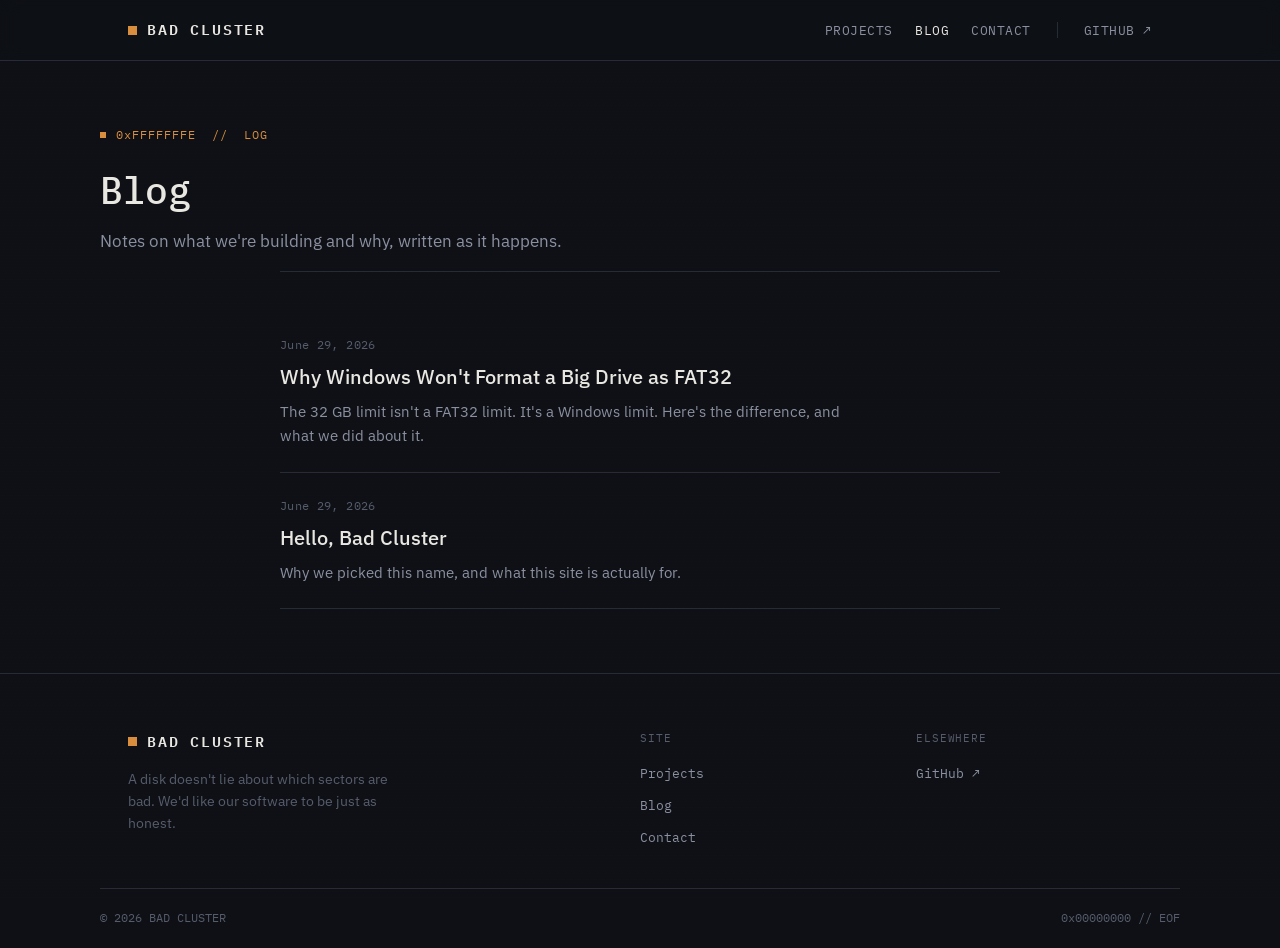
==== blog/index.html @ 5f4e708f "Initial commit" ====
<!DOCTYPE html>
<html lang="en">
<head>
<meta charset="UTF-8">
<meta name="viewport" content="width=device-width, initial-scale=1.0">
<title>Blog - Bad Cluster</title>
<meta name="description" content="Notes on what Bad Cluster is building and why.">
<link rel="canonical" href="https://badcluster.dev/blog/">
<link rel="icon" href="/assets/phat32-icon.png">
<link rel="stylesheet" href="/styles.css">
<link rel="preconnect" href="https://fonts.googleapis.com">
<link rel="preconnect" href="https://fonts.gstatic.com" crossorigin>
<link href="https://fonts.googleapis.com/css2?family=IBM+Plex+Mono:wght@400;500;600&family=IBM+Plex+Sans:wght@400;500;600&display=swap" rel="stylesheet">
</head>
<body>
<header>
  <div class="header-inner">
    <a class="wordmark" href="/"><span class="dot" aria-hidden="true"></span>BAD CLUSTER</a>
    <button class="nav-toggle" id="navToggle" aria-expanded="false" aria-controls="primaryNav">MENU</button>
    <nav class="nav" id="primaryNav">
      <div class="nav-links">
        <a class="nav-link" href="/#projects">PROJECTS</a>
        <a class="nav-link is-active" href="/blog/">BLOG</a>
        <a class="nav-link" href="/contact/">CONTACT</a>
      </div>
      <div class="nav-divider" aria-hidden="true"></div>
      <a class="nav-link" href="https://github.com/arelas" target="_blank" rel="noopener">GITHUB &#8599;</a>
    </nav>
  </div>
</header>
<script>
  document.getElementById('navToggle').addEventListener('click', function () {
    var nav = document.getElementById('primaryNav');
    var open = nav.classList.toggle('is-open');
    this.setAttribute('aria-expanded', open ? 'true' : 'false');
  });
</script>
<main>

<section class="page-hero wrap">
  <p class="eyebrow">0xFFFFFFFE &nbsp;//&nbsp; LOG</p>
  <h1>Blog</h1>
  <p class="hero-sub">Notes on what we're building and why, written as it happens.</p>
</section>
<section class="block wrap-narrow">
  <div class="post-list">
      <a class="post-item" href="/blog/fat32-32gb-limit/">
        <span class="post-meta">June 29, 2026</span>
        <span class="post-item-title">Why Windows Won't Format a Big Drive as FAT32</span>
        <span class="post-item-summary">The 32 GB limit isn't a FAT32 limit. It's a Windows limit. Here's the difference, and what we did about it.</span>
      </a>

      <a class="post-item" href="/blog/hello-bad-cluster/">
        <span class="post-meta">June 29, 2026</span>
        <span class="post-item-title">Hello, Bad Cluster</span>
        <span class="post-item-summary">Why we picked this name, and what this site is actually for.</span>
      </a>
    </div>
</section>

</main>
<footer>
  <div class="wrap footer-grid">
    <div class="footer-brand">
      <a class="wordmark" href="/"><span class="dot" aria-hidden="true"></span>BAD CLUSTER</a>
      <p class="footer-tagline">A disk doesn't lie about which sectors are bad. We'd like our software to be just as honest.</p>
    </div>
    <div class="footer-col">
      <p class="footer-col-head">SITE</p>
      <a href="/#projects">Projects</a>
      <a href="/blog/">Blog</a>
      <a href="/contact/">Contact</a>
    </div>
    <div class="footer-col">
      <p class="footer-col-head">ELSEWHERE</p>
      <a href="https://github.com/arelas" target="_blank" rel="noopener">GitHub &#8599;</a>
    </div>
  </div>
  <div class="wrap footer-bottom">
    <span>&copy; 2026 BAD CLUSTER</span>
    <span class="footer-marker">0x00000000 // EOF</span>
  </div>
</footer>
</body>
</html>
---- styles.css ----
:root {
  --bg-void: #0E1015;
  --bg-panel: #161922;
  --bg-panel-2: #1C2029;
  --ink: #E9E7E2;
  --ink-dim: #8B90A0;
  --ink-faint: #565C6B;
  --accent-copper: #D98E3E;
  --accent-copper-dim: #6B4F2A;
  --accent-teal: #46B3A6;
  --accent-teal-dim: #2A4D49;
  --line: #262B36;
  --mono: 'IBM Plex Mono', ui-monospace, monospace;
  --sans: 'IBM Plex Sans', system-ui, sans-serif;
}

* { box-sizing: border-box; }
html { scroll-behavior: smooth; }

body {
  margin: 0;
  background: var(--bg-void);
  color: var(--ink);
  font-family: var(--sans);
  line-height: 1.6;
  -webkit-font-smoothing: antialiased;
  position: relative;
}

body::before {
  content: '';
  position: fixed;
  inset: 0;
  pointer-events: none;
  z-index: 1;
  background-image: repeating-linear-gradient(
    to bottom,
    rgba(255, 255, 255, 0.015) 0px,
    rgba(255, 255, 255, 0.015) 1px,
    transparent 1px,
    transparent 3px
  );
  opacity: 0.4;
}

a { color: inherit; text-decoration: none; }

a:focus-visible,
button:focus-visible,
input:focus-visible,
textarea:focus-visible,
.card:focus-visible {
  outline: 2px solid var(--accent-teal);
  outline-offset: 3px;
  border-radius: 2px;
}

.wrap {
  max-width: 1080px;
  margin: 0 auto;
  padding: 0 28px;
}

.wrap-narrow {
  max-width: 720px;
  margin: 0 auto;
  padding: 0 28px;
}

/* ---- Header --------------------------------------------------------- */

header {
  position: sticky;
  top: 0;
  z-index: 10;
  background: rgba(14, 16, 21, 0.88);
  backdrop-filter: blur(8px);
  border-bottom: 1px solid var(--line);
}

.header-inner {
  display: flex;
  align-items: center;
  justify-content: space-between;
  padding: 18px 28px;
  max-width: 1080px;
  margin: 0 auto;
}

.wordmark {
  font-family: var(--mono);
  font-weight: 600;
  font-size: 0.95rem;
  letter-spacing: 0.12em;
  display: flex;
  align-items: center;
  gap: 10px;
}

.wordmark .dot {
  width: 9px;
  height: 9px;
  background: var(--accent-copper);
  display: inline-block;
  flex-shrink: 0;
}

.nav {
  display: flex;
  align-items: center;
  gap: 26px;
}

.nav-links {
  display: flex;
  align-items: center;
  gap: 22px;
}

.nav-link {
  font-family: var(--mono);
  font-size: 0.82rem;
  color: var(--ink-dim);
  letter-spacing: 0.04em;
  transition: color 0.15s ease;
}
.nav-link:hover { color: var(--accent-teal); }
.nav-link.is-active { color: var(--ink); }

.nav-divider {
  width: 1px;
  height: 16px;
  background: var(--line);
}

/* ---- Mobile nav toggle ------------------------------------------------ */

.nav-toggle {
  display: none;
  background: none;
  border: none;
  color: var(--ink);
  font-family: var(--mono);
  font-size: 0.78rem;
  letter-spacing: 0.06em;
  cursor: pointer;
  padding: 6px 0;
}

/* ---- Hero (home) ------------------------------------------------------ */

.hero {
  padding: 96px 0 64px;
}

.eyebrow {
  font-family: var(--mono);
  font-size: 0.78rem;
  letter-spacing: 0.08em;
  color: var(--accent-copper);
  margin: 0 0 22px;
  display: flex;
  align-items: center;
  gap: 10px;
}
.eyebrow::before {
  content: '';
  width: 6px;
  height: 6px;
  background: var(--accent-copper);
  display: inline-block;
}

h1 {
  font-family: var(--mono);
  font-weight: 500;
  font-size: clamp(1.9rem, 4.4vw, 3.1rem);
  line-height: 1.22;
  letter-spacing: -0.01em;
  margin: 0 0 28px;
  max-width: 14ch;
}

h1 .dim { color: var(--ink-dim); }

.hero-cursor {
  display: inline-block;
  width: 0.5em;
  height: 0.9em;
  background: var(--accent-copper);
  margin-left: 6px;
  vertical-align: -0.12em;
  animation: blink 1.1s steps(1) infinite;
}

@keyframes blink {
  0%, 49% { opacity: 1; }
  50%, 100% { opacity: 0; }
}

.hero-sub {
  font-size: 1.05rem;
  color: var(--ink-dim);
  max-width: 46ch;
  margin: 0 0 56px;
}

/* ---- Page hero (blog / contact - smaller, no sector grid) ------------- */

.page-hero {
  padding: 64px 0 16px;
}

.page-hero h1 {
  font-size: clamp(1.7rem, 3.6vw, 2.4rem);
  max-width: 22ch;
  margin-bottom: 14px;
}

.page-hero .hero-sub {
  margin-bottom: 0;
  max-width: 56ch;
}

/* ---- Sector grid (signature element) ---------------------------------- */

.sector-grid {
  display: grid;
  grid-template-columns: repeat(24, 1fr);
  gap: 4px;
  max-width: 640px;
}

.cell {
  aspect-ratio: 1;
  background: var(--accent-teal-dim);
  border-radius: 1px;
  position: relative;
  transition: background 0.2s ease;
}

.cell.bad {
  background: var(--accent-copper);
}

.cell.bad::after {
  content: attr(data-tip);
  position: absolute;
  bottom: calc(100% + 8px);
  left: 50%;
  transform: translateX(-50%);
  background: var(--bg-panel-2);
  border: 1px solid var(--line);
  color: var(--accent-copper);
  font-family: var(--mono);
  font-size: 0.68rem;
  letter-spacing: 0.03em;
  padding: 5px 9px;
  white-space: nowrap;
  border-radius: 3px;
  opacity: 0;
  pointer-events: none;
  transition: opacity 0.15s ease;
  z-index: 5;
}

.cell.bad:hover::after,
.cell.bad:focus-visible::after {
  opacity: 1;
}

.sector-caption {
  font-family: var(--mono);
  font-size: 0.74rem;
  color: var(--ink-faint);
  margin-top: 14px;
  letter-spacing: 0.02em;
}

/* ---- Section shared ---------------------------------------------------- */

section.block {
  padding: 64px 0;
  border-top: 1px solid var(--line);
}

.section-head {
  display: flex;
  align-items: baseline;
  justify-content: space-between;
  margin-bottom: 40px;
  flex-wrap: wrap;
  gap: 12px;
}

.section-eyebrow {
  font-family: var(--mono);
  font-size: 0.78rem;
  color: var(--ink-faint);
  letter-spacing: 0.08em;
}

.section-head h2 {
  font-family: var(--sans);
  font-weight: 500;
  font-size: 1.6rem;
  margin: 6px 0 0;
  color: var(--ink);
}

.section-link {
  font-family: var(--mono);
  font-size: 0.82rem;
  color: var(--accent-teal);
  border-bottom: 1px solid transparent;
  transition: border-color 0.15s ease;
  white-space: nowrap;
}
.section-link:hover { border-color: var(--accent-teal); }

/* ---- Project cards ------------------------------------------------------ */

.project-grid {
  display: grid;
  grid-template-columns: repeat(auto-fit, minmax(260px, 1fr));
  gap: 18px;
}

.card {
  background: var(--bg-panel);
  border: 1px solid var(--line);
  border-radius: 8px;
  padding: 26px;
  display: flex;
  flex-direction: column;
  transition: border-color 0.18s ease, transform 0.18s ease;
}

.card.shipped:hover,
.card.shipped:focus-visible {
  border-color: var(--accent-teal-dim);
  transform: translateY(-2px);
}

.card-top {
  display: flex;
  align-items: center;
  gap: 12px;
  margin-bottom: 16px;
}

.card-icon {
  width: 36px;
  height: 36px;
  border-radius: 6px;
  object-fit: cover;
  flex-shrink: 0;
}

.card-title {
  font-family: var(--mono);
  font-weight: 600;
  font-size: 1.05rem;
  letter-spacing: 0.02em;
}

.tags {
  display: flex;
  flex-wrap: wrap;
  gap: 6px;
  margin-bottom: 14px;
}

.tag {
  font-family: var(--mono);
  font-size: 0.68rem;
  color: var(--ink-dim);
  border: 1px solid var(--line);
  border-radius: 3px;
  padding: 3px 7px;
  letter-spacing: 0.02em;
}

.card-desc {
  color: var(--ink-dim);
  font-size: 0.92rem;
  flex-grow: 1;
  margin: 0 0 18px;
}

.card-link {
  font-family: var(--mono);
  font-size: 0.82rem;
  color: var(--accent-teal);
  align-self: flex-start;
  border-bottom: 1px solid transparent;
  transition: border-color 0.15s ease;
}
.card-link:hover { border-color: var(--accent-teal); }

/* Empty / unallocated cards */

.card.empty {
  border-style: dashed;
  border-color: var(--line);
  justify-content: space-between;
  min-height: 168px;
}

.card.empty .marker {
  font-family: var(--mono);
  font-size: 0.68rem;
  color: var(--ink-faint);
  letter-spacing: 0.04em;
}

.card.empty .empty-label {
  font-family: var(--mono);
  color: var(--ink-faint);
  font-size: 0.95rem;
  margin: 14px 0 6px;
}

.card.empty .empty-sub {
  color: var(--ink-faint);
  font-size: 0.85rem;
  margin: 0;
}

/* ---- Principles (how we work) -------------------------------------------- */

.principle-grid {
  display: grid;
  grid-template-columns: repeat(auto-fit, minmax(220px, 1fr));
  gap: 32px;
}

.principle {
  border-top: 2px solid var(--accent-copper-dim);
  padding-top: 18px;
}

.principle-marker {
  font-family: var(--mono);
  font-size: 0.78rem;
  color: var(--accent-copper);
  letter-spacing: 0.06em;
}

.principle h3 {
  font-family: var(--sans);
  font-weight: 500;
  font-size: 1.08rem;
  color: var(--ink);
  margin: 10px 0 10px;
}

.principle p {
  color: var(--ink-dim);
  font-size: 0.92rem;
  margin: 0;
}

/* ---- Blog listing -------------------------------------------------------- */

.post-list {
  display: flex;
  flex-direction: column;
}

.post-item {
  display: flex;
  flex-direction: column;
  gap: 6px;
  padding: 24px 0;
  border-bottom: 1px solid var(--line);
  transition: opacity 0.15s ease;
}

.post-item:first-child { padding-top: 0; }

.post-item:hover .post-item-title { color: var(--accent-teal); }

.post-meta {
  font-family: var(--mono);
  font-size: 0.74rem;
  color: var(--ink-faint);
  letter-spacing: 0.03em;
}

.post-item-title {
  font-family: var(--sans);
  font-weight: 500;
  font-size: 1.25rem;
  color: var(--ink);
  transition: color 0.15s ease;
}

.post-item-summary {
  color: var(--ink-dim);
  font-size: 0.95rem;
  max-width: 64ch;
}

.empty-blog {
  font-family: var(--mono);
  color: var(--ink-faint);
  font-size: 0.92rem;
  padding: 12px 0 32px;
}

/* ---- Blog post (article) ------------------------------------------------- */

.post-header {
  padding: 56px 0 24px;
}

.back-link {
  font-family: var(--mono);
  font-size: 0.8rem;
  color: var(--ink-dim);
  display: inline-block;
  margin-bottom: 28px;
  transition: color 0.15s ease;
}
.back-link:hover { color: var(--accent-teal); }

.post-title {
  font-family: var(--sans);
  font-weight: 600;
  font-size: clamp(1.7rem, 3.6vw, 2.3rem);
  line-height: 1.3;
  margin: 0 0 12px;
}

.post-body {
  padding: 0 0 72px;
  font-size: 1.02rem;
  color: var(--ink);
}

.post-body p { margin: 0 0 20px; color: var(--ink-dim); }
.post-body strong { color: var(--ink); }

.post-body h2 {
  font-family: var(--sans);
  font-weight: 500;
  font-size: 1.35rem;
  color: var(--ink);
  margin: 40px 0 16px;
}

.post-body h3 {
  font-family: var(--sans);
  font-weight: 500;
  font-size: 1.12rem;
  color: var(--ink);
  margin: 32px 0 14px;
}

.post-body a {
  color: var(--accent-teal);
  border-bottom: 1px solid var(--accent-teal-dim);
}
.post-body a:hover { border-color: var(--accent-teal); }

.post-body ul, .post-body ol {
  color: var(--ink-dim);
  margin: 0 0 20px;
  padding-left: 1.3em;
}
.post-body li { margin-bottom: 8px; }

.post-body code {
  font-family: var(--mono);
  background: var(--bg-panel);
  border: 1px solid var(--line);
  border-radius: 3px;
  padding: 2px 6px;
  font-size: 0.88em;
  color: var(--accent-copper);
}

.post-body pre {
  background: var(--bg-panel);
  border: 1px solid var(--line);
  border-radius: 6px;
  padding: 18px;
  overflow-x: auto;
  margin: 0 0 24px;
}
.post-body pre code {
  background: none;
  border: none;
  padding: 0;
  color: var(--ink);
}

.post-body blockquote {
  margin: 0 0 24px;
  padding-left: 18px;
  border-left: 2px solid var(--accent-copper-dim);
  color: var(--ink-dim);
  font-style: normal;
}

/* ---- Contact form --------------------------------------------------------- */

.form-block {
  padding: 16px 0 80px;
}

form.contact-form[hidden] {
  display: none;
}

form.contact-form {
  display: flex;
  flex-direction: column;
  gap: 20px;
  max-width: 560px;
}

.field {
  display: flex;
  flex-direction: column;
  gap: 8px;
}

.field label {
  font-family: var(--mono);
  font-size: 0.78rem;
  color: var(--ink-dim);
  letter-spacing: 0.04em;
}

.field input,
.field textarea {
  background: var(--bg-panel);
  border: 1px solid var(--line);
  border-radius: 6px;
  color: var(--ink);
  font-family: var(--sans);
  font-size: 0.95rem;
  padding: 12px 14px;
  resize: vertical;
}

.field input::placeholder,
.field textarea::placeholder {
  color: var(--ink-faint);
}

.field input:focus,
.field textarea:focus {
  border-color: var(--accent-teal-dim);
  outline: none;
}

.btn-submit {
  font-family: var(--mono);
  font-size: 0.88rem;
  font-weight: 600;
  letter-spacing: 0.04em;
  color: var(--bg-void);
  background: var(--accent-copper);
  border: none;
  border-radius: 6px;
  padding: 13px 24px;
  cursor: pointer;
  align-self: flex-start;
  transition: background 0.15s ease, transform 0.15s ease;
}
.btn-submit:hover {
  background: #E6A256;
  transform: translateY(-1px);
}

.form-note {
  font-family: var(--mono);
  font-size: 0.76rem;
  color: var(--ink-faint);
  margin-top: -4px;
}

.form-success {
  font-family: var(--mono);
  font-size: 0.92rem;
  color: var(--accent-teal);
  border: 1px solid var(--accent-teal-dim);
  background: rgba(70, 179, 166, 0.08);
  border-radius: 6px;
  padding: 16px 18px;
  max-width: 560px;
}

/* ---- Footer ---------------------------------------------------------------- */

footer {
  border-top: 1px solid var(--line);
  padding: 56px 0 0;
}

.footer-grid {
  display: grid;
  grid-template-columns: 2fr 1fr 1fr;
  gap: 40px;
  padding-bottom: 40px;
}

.footer-brand .wordmark { margin-bottom: 14px; }

.footer-tagline {
  color: var(--ink-faint);
  font-size: 0.86rem;
  max-width: 36ch;
  margin: 0;
}

.footer-col {
  display: flex;
  flex-direction: column;
  gap: 11px;
}

.footer-col-head {
  font-family: var(--mono);
  font-size: 0.7rem;
  color: var(--ink-faint);
  letter-spacing: 0.08em;
  margin: 0 0 4px;
}

.footer-col a {
  font-family: var(--mono);
  font-size: 0.82rem;
  color: var(--ink-dim);
  transition: color 0.15s ease;
  width: fit-content;
}
.footer-col a:hover { color: var(--accent-teal); }

.footer-bottom {
  display: flex;
  justify-content: space-between;
  align-items: center;
  flex-wrap: wrap;
  gap: 10px;
  font-family: var(--mono);
  font-size: 0.74rem;
  color: var(--ink-faint);
  border-top: 1px solid var(--line);
  padding: 20px 0;
}

/* ---- Reduced motion ---------------------------------------------------------- */

@media (prefers-reduced-motion: reduce) {
  *, .card, .cell, .nav-link, .card-link, .btn-submit {
    transition: none !important;
    scroll-behavior: auto !important;
  }
  .card.shipped:hover, .btn-submit:hover { transform: none; }
  .hero-cursor { animation: none; opacity: 1; }
}

/* ---- Mobile ------------------------------------------------------------------ */

@media (max-width: 640px) {
  .hero { padding: 64px 0 48px; }
  .page-hero { padding: 48px 0 12px; }
  .sector-grid { grid-template-columns: repeat(16, 1fr); }
  .header-inner { padding: 16px 20px; }
  .wrap, .wrap-narrow { padding: 0 20px; }

  .nav-toggle { display: block; }
  .nav { display: none; }
  .nav.is-open {
    display: flex;
    position: absolute;
    top: 100%;
    left: 0;
    right: 0;
    flex-direction: column;
    align-items: flex-start;
    gap: 16px;
    background: var(--bg-panel);
    border-bottom: 1px solid var(--line);
    padding: 20px;
  }
  .nav.is-open .nav-links {
    flex-direction: column;
    align-items: flex-start;
    gap: 16px;
  }
  .nav.is-open .nav-divider { display: none; }

  .footer-grid {
    grid-template-columns: 1fr;
    gap: 28px;
  }
}
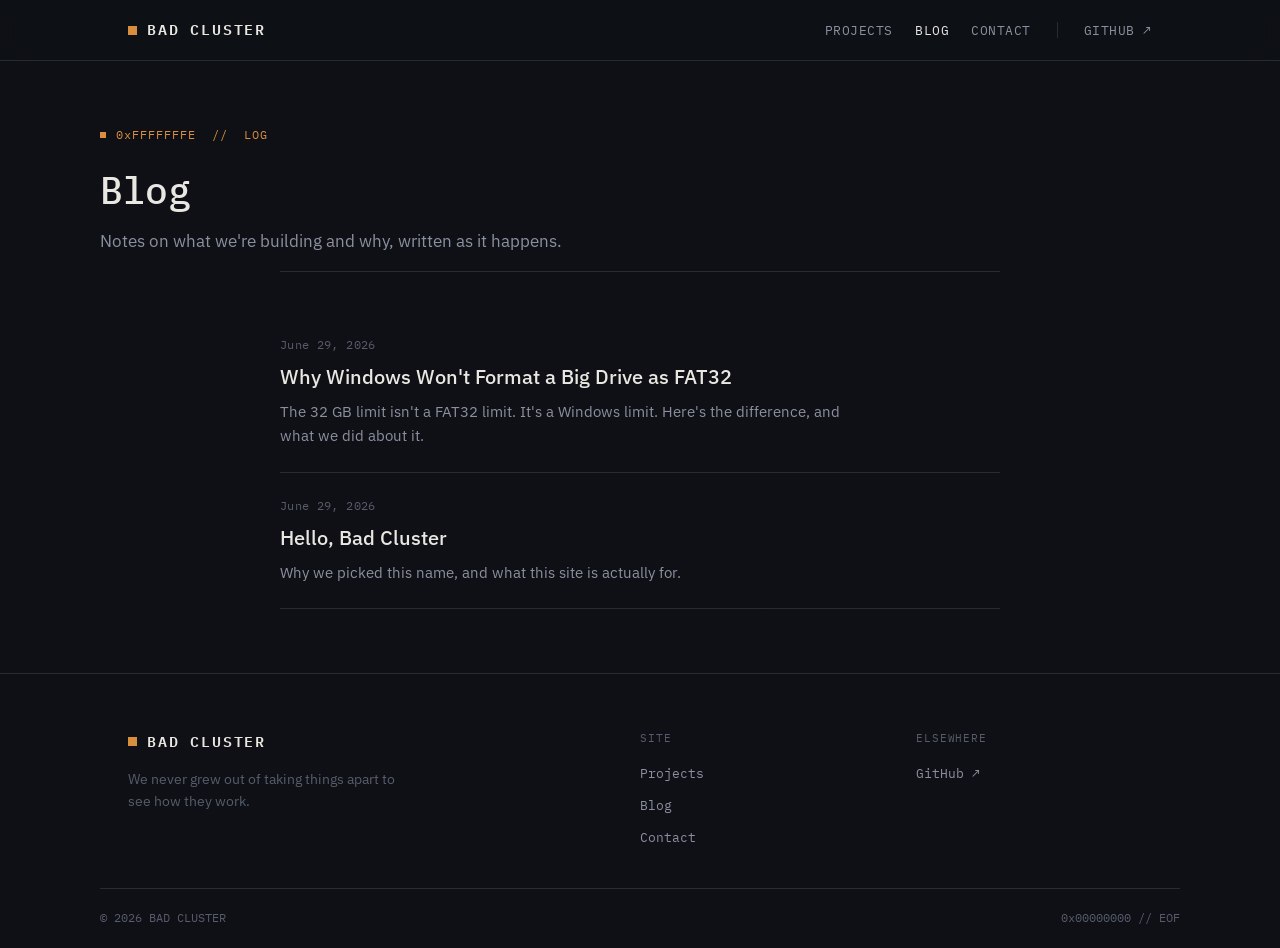
==== commit 7659d1fc: "Rework hero copy: love-of-the-craft framing instead of honesty thesis" ====
--- a/blog/index.html
+++ b/blog/index.html
@@ -63,7 +63,7 @@
   <div class="wrap footer-grid">
     <div class="footer-brand">
       <a class="wordmark" href="/"><span class="dot" aria-hidden="true"></span>BAD CLUSTER</a>
-      <p class="footer-tagline">A disk doesn't lie about which sectors are bad. We'd like our software to be just as honest.</p>
+      <p class="footer-tagline">We never grew out of taking things apart to see how they work.</p>
     </div>
     <div class="footer-col">
       <p class="footer-col-head">SITE</p>
--- a/styles.css
+++ b/styles.css
@@ -178,7 +178,7 @@
   line-height: 1.22;
   letter-spacing: -0.01em;
   margin: 0 0 28px;
-  max-width: 14ch;
+  max-width: 22ch;
 }
 
 h1 .dim { color: var(--ink-dim); }
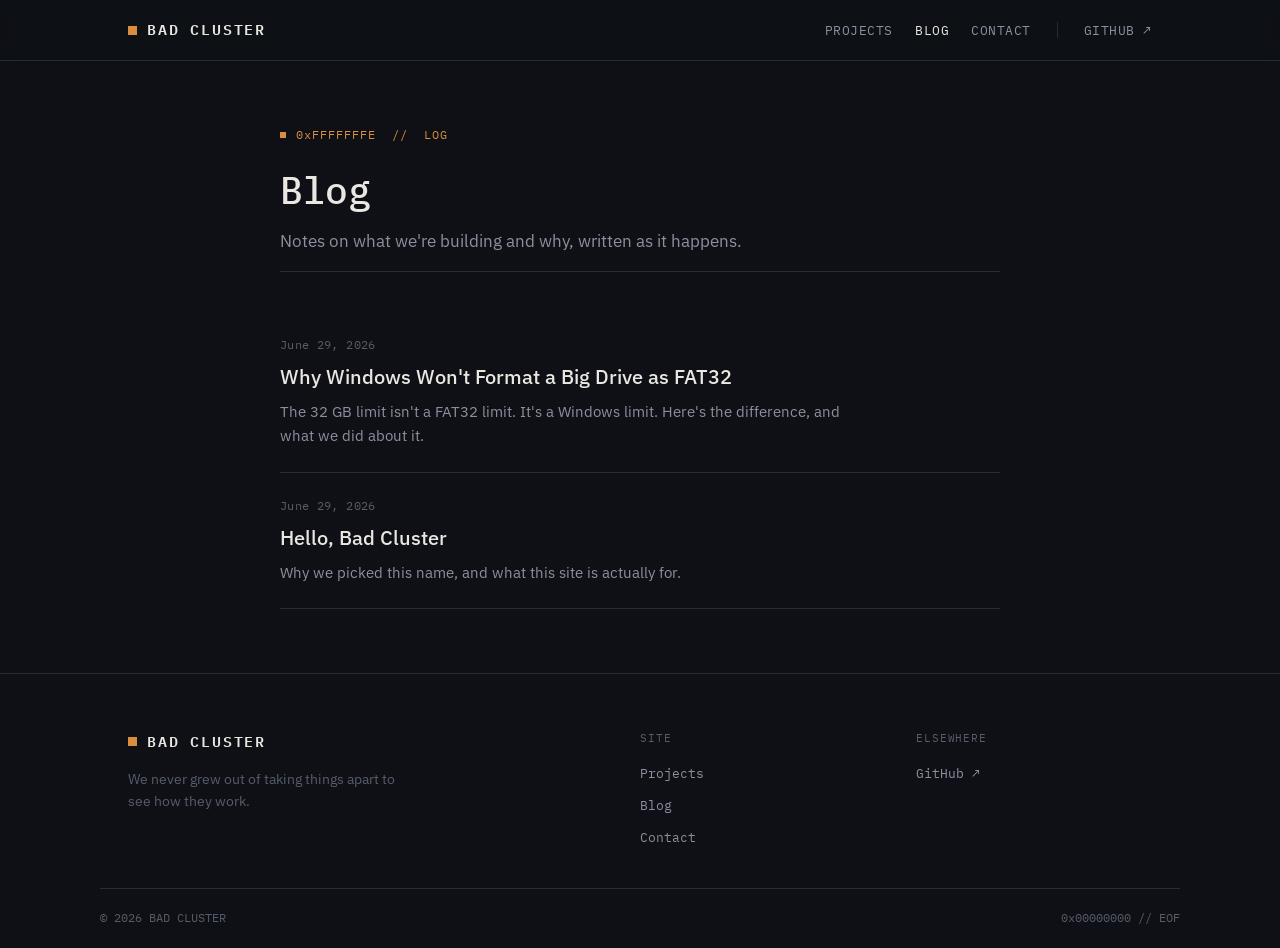
==== commit 1afeaa3f: "Fix blog index alignment - hero and post list now share the same container width" ====
--- a/blog/index.html
+++ b/blog/index.html
@@ -37,7 +37,7 @@
 </script>
 <main>
 
-<section class="page-hero wrap">
+<section class="page-hero wrap-narrow">
   <p class="eyebrow">0xFFFFFFFE &nbsp;//&nbsp; LOG</p>
   <h1>Blog</h1>
   <p class="hero-sub">Notes on what we're building and why, written as it happens.</p>
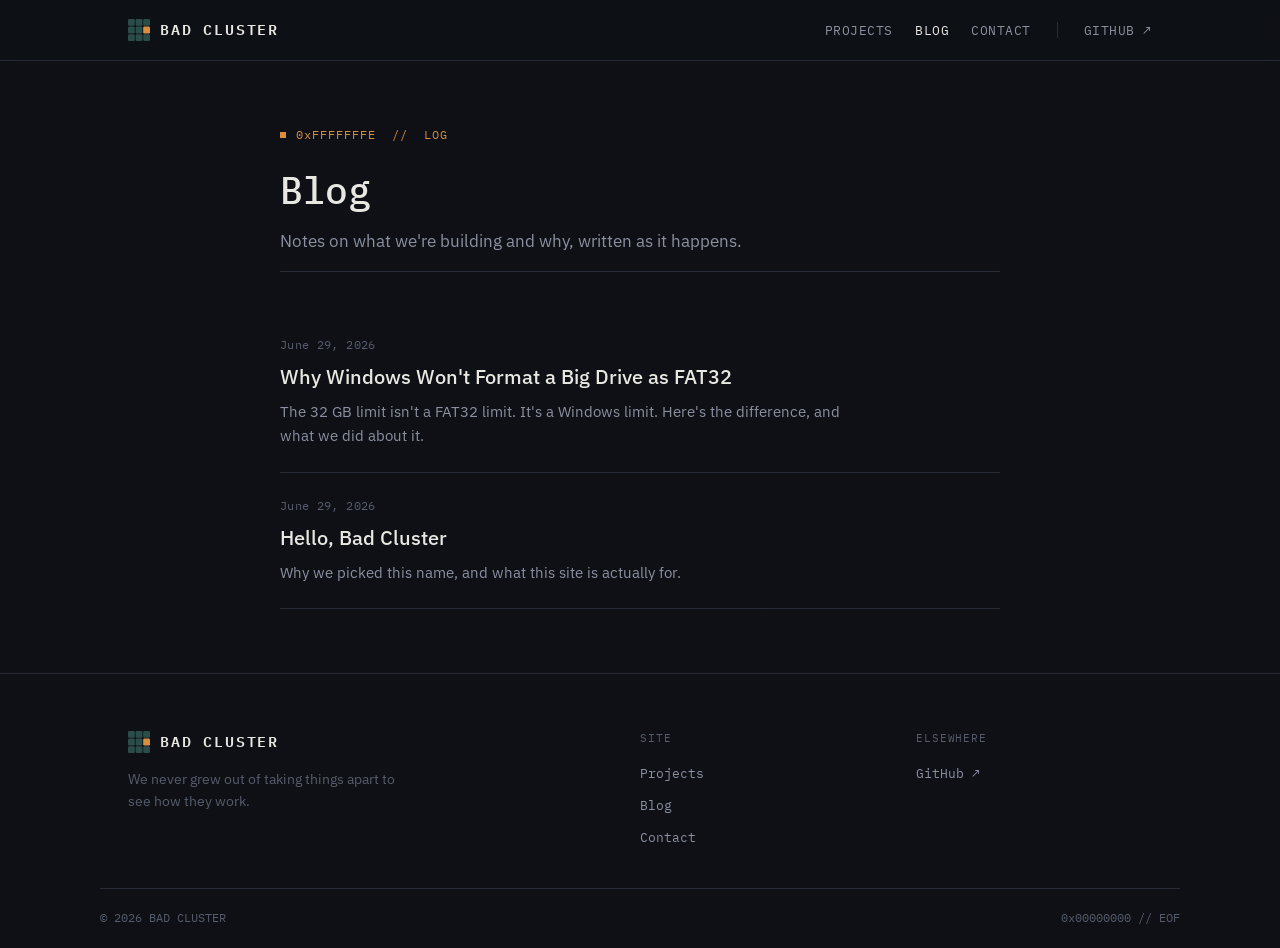
==== commit 1f2b66b1: "Add Bad Cluster logo: new favicon, header/footer mark" ====
--- a/blog/index.html
+++ b/blog/index.html
@@ -6,7 +6,8 @@
 <title>Blog - Bad Cluster</title>
 <meta name="description" content="Notes on what Bad Cluster is building and why.">
 <link rel="canonical" href="https://badcluster.dev/blog/">
-<link rel="icon" href="/assets/phat32-icon.png">
+<link rel="icon" href="/assets/favicon.ico">
+<link rel="apple-touch-icon" href="/assets/logo/apple-touch-icon-512.png">
 <link rel="stylesheet" href="/styles.css">
 <link rel="preconnect" href="https://fonts.googleapis.com">
 <link rel="preconnect" href="https://fonts.gstatic.com" crossorigin>
@@ -15,7 +16,17 @@
 <body>
 <header>
   <div class="header-inner">
-    <a class="wordmark" href="/"><span class="dot" aria-hidden="true"></span>BAD CLUSTER</a>
+    <a class="wordmark" href="/"><svg class="wordmark-icon" viewBox="0 0 110 110" aria-hidden="true">
+  <rect x="0" y="0" width="34" height="34" rx="6" fill="#2A4D49"/>
+  <rect x="38" y="0" width="34" height="34" rx="6" fill="#2A4D49"/>
+  <rect x="76" y="0" width="34" height="34" rx="6" fill="#2A4D49"/>
+  <rect x="0" y="38" width="34" height="34" rx="6" fill="#2A4D49"/>
+  <rect x="38" y="38" width="34" height="34" rx="6" fill="#2A4D49"/>
+  <rect x="76" y="38" width="34" height="34" rx="6" fill="#D98E3E"/>
+  <rect x="0" y="76" width="34" height="34" rx="6" fill="#2A4D49"/>
+  <rect x="38" y="76" width="34" height="34" rx="6" fill="#2A4D49"/>
+  <rect x="76" y="76" width="34" height="34" rx="6" fill="#2A4D49"/>
+</svg>BAD CLUSTER</a>
     <button class="nav-toggle" id="navToggle" aria-expanded="false" aria-controls="primaryNav">MENU</button>
     <nav class="nav" id="primaryNav">
       <div class="nav-links">
@@ -62,7 +73,17 @@
 <footer>
   <div class="wrap footer-grid">
     <div class="footer-brand">
-      <a class="wordmark" href="/"><span class="dot" aria-hidden="true"></span>BAD CLUSTER</a>
+      <a class="wordmark" href="/"><svg class="wordmark-icon" viewBox="0 0 110 110" aria-hidden="true">
+  <rect x="0" y="0" width="34" height="34" rx="6" fill="#2A4D49"/>
+  <rect x="38" y="0" width="34" height="34" rx="6" fill="#2A4D49"/>
+  <rect x="76" y="0" width="34" height="34" rx="6" fill="#2A4D49"/>
+  <rect x="0" y="38" width="34" height="34" rx="6" fill="#2A4D49"/>
+  <rect x="38" y="38" width="34" height="34" rx="6" fill="#2A4D49"/>
+  <rect x="76" y="38" width="34" height="34" rx="6" fill="#D98E3E"/>
+  <rect x="0" y="76" width="34" height="34" rx="6" fill="#2A4D49"/>
+  <rect x="38" y="76" width="34" height="34" rx="6" fill="#2A4D49"/>
+  <rect x="76" y="76" width="34" height="34" rx="6" fill="#2A4D49"/>
+</svg>BAD CLUSTER</a>
       <p class="footer-tagline">We never grew out of taking things apart to see how they work.</p>
     </div>
     <div class="footer-col">
--- a/styles.css
+++ b/styles.css
@@ -97,11 +97,9 @@
   gap: 10px;
 }
 
-.wordmark .dot {
-  width: 9px;
-  height: 9px;
-  background: var(--accent-copper);
-  display: inline-block;
+.wordmark .wordmark-icon {
+  width: 22px;
+  height: 22px;
   flex-shrink: 0;
 }
 
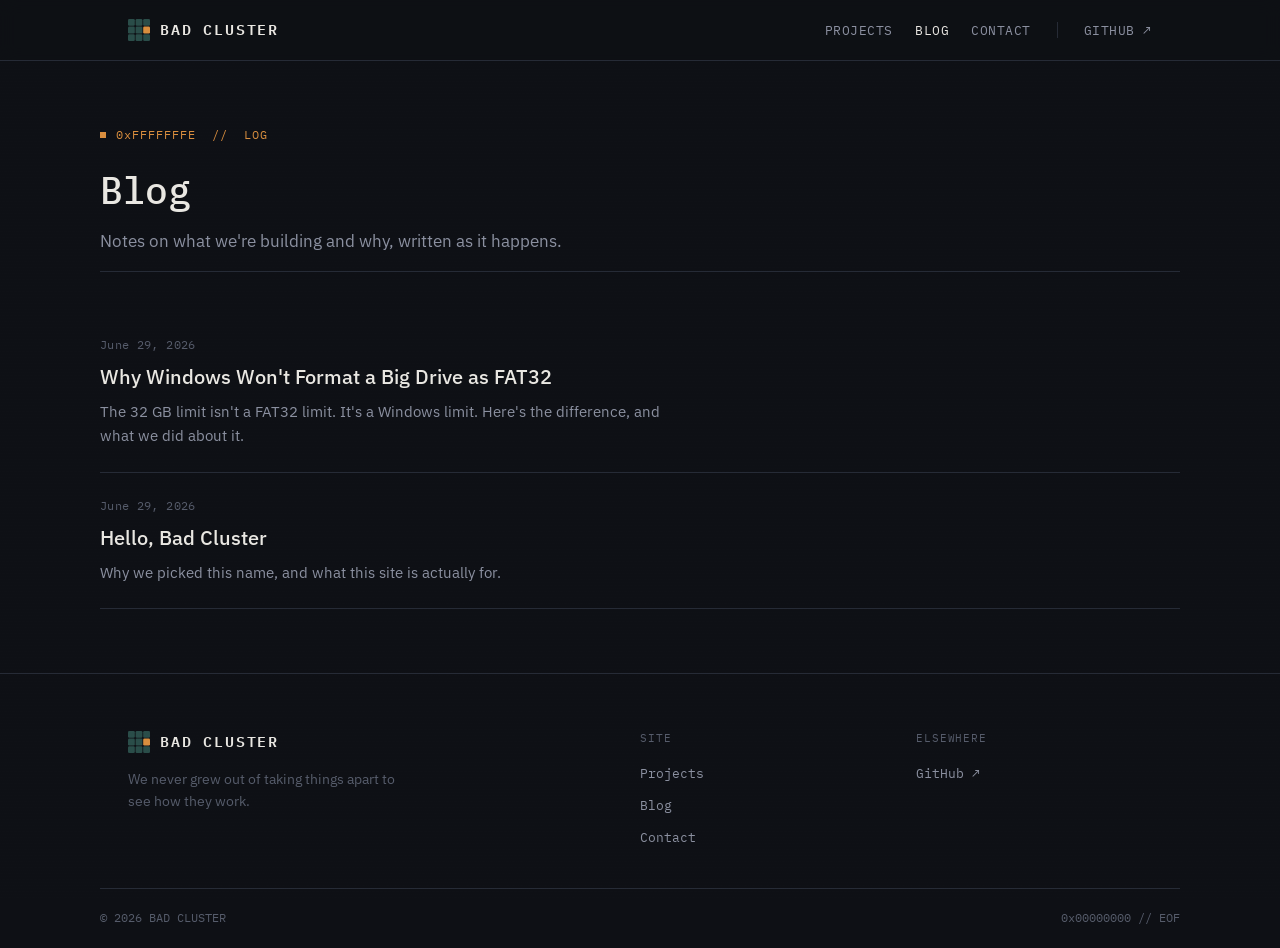
==== commit 87125508: "Widen blog index to match site-wide container width" ====
--- a/blog/index.html
+++ b/blog/index.html
@@ -48,12 +48,12 @@
 </script>
 <main>
 
-<section class="page-hero wrap-narrow">
+<section class="page-hero wrap">
   <p class="eyebrow">0xFFFFFFFE &nbsp;//&nbsp; LOG</p>
   <h1>Blog</h1>
   <p class="hero-sub">Notes on what we're building and why, written as it happens.</p>
 </section>
-<section class="block wrap-narrow">
+<section class="block wrap">
   <div class="post-list">
       <a class="post-item" href="/blog/fat32-32gb-limit/">
         <span class="post-meta">June 29, 2026</span>
